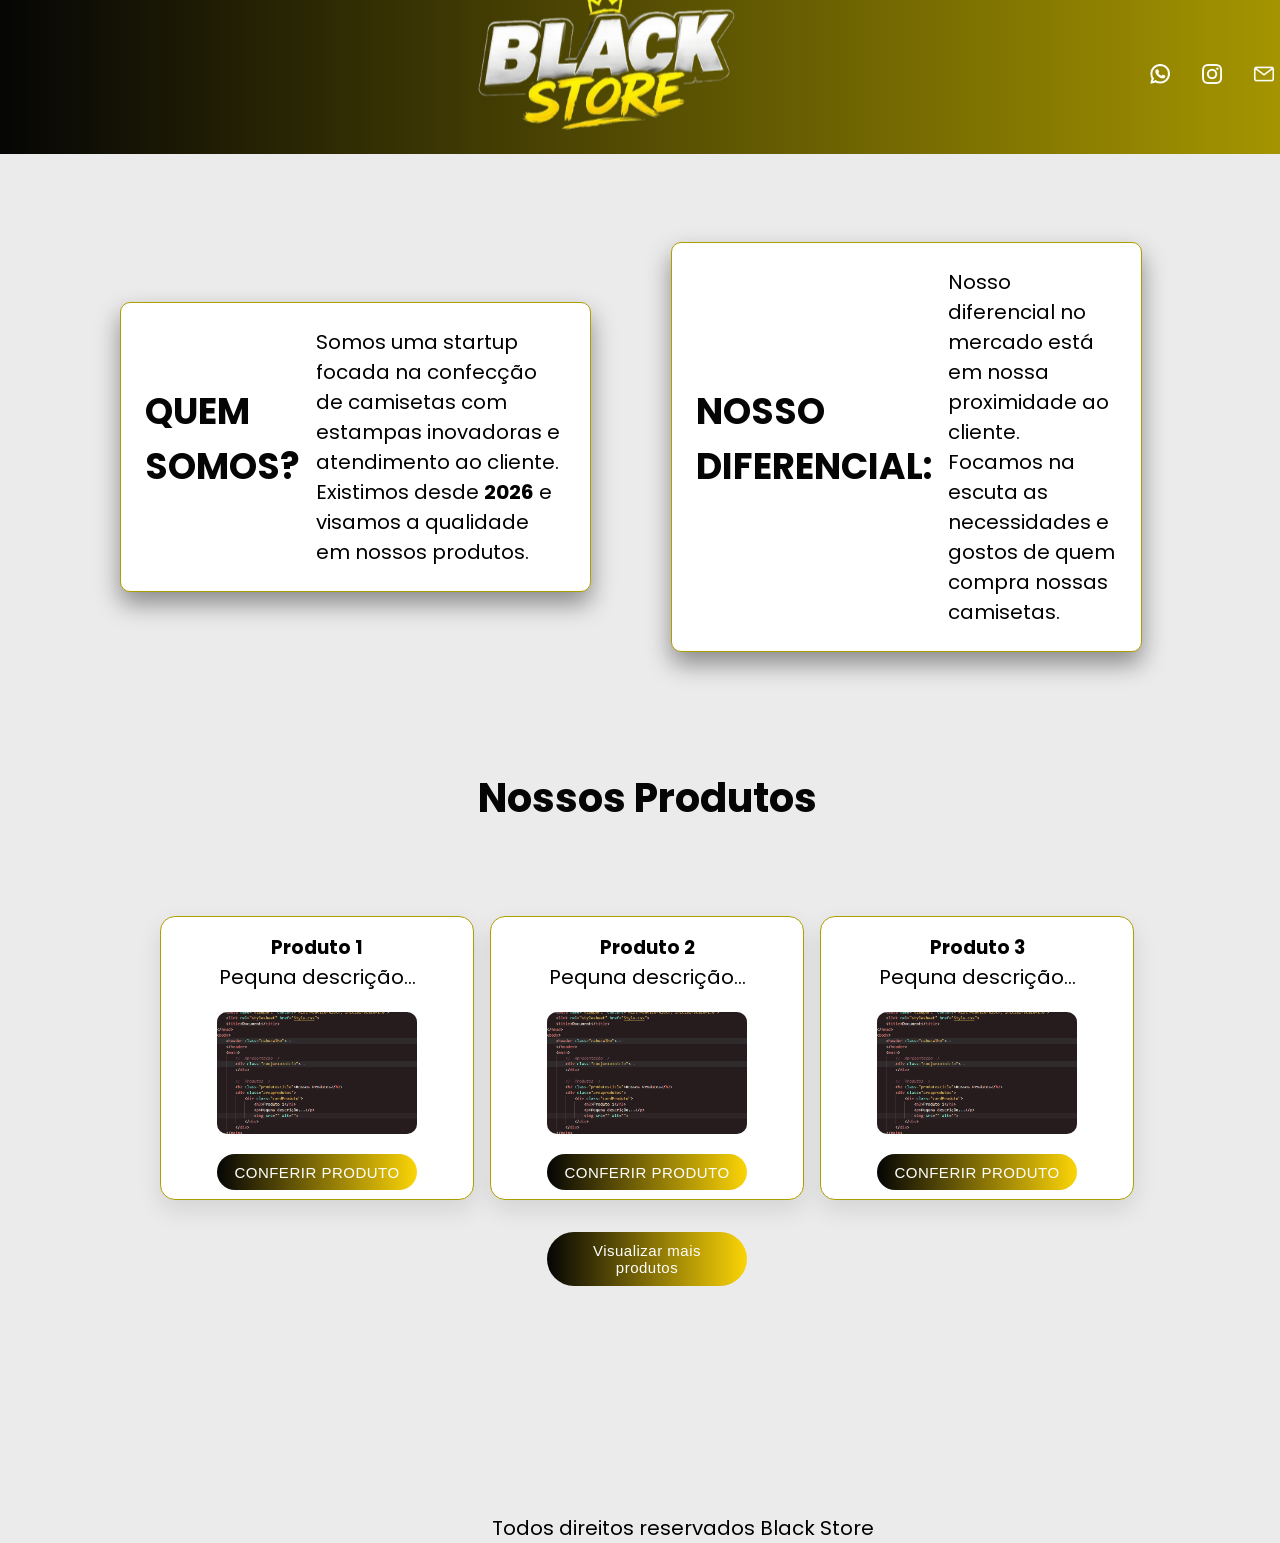
==== index.html @ c8abdf9a "Rename Index.html to index.html" ====
<!DOCTYPE html>
<html lang="pt-BR">
<head>
    <meta charset="UTF-8">
    <meta name="viewport" content="width=device-width, initial-scale=1.0">
    <link rel="stylesheet" href="Style.css">
    <link href="https://fonts.googleapis.com/css2?family=Poppins:wght@300;500;700&display=swap" rel="stylesheet">
    <title>ShirtStore</title>
</head>
<body>
    <header class="cabecalho">
        <img src="/img/icons/title.png" alt="" class="title">
        <div class="areacontatos" id="contatos">
            <a href="google.com" ><img src="/img/icons/whatsapp.png" alt="" class="contato"></a>
            <a href="google.com" ><img src="/img/icons/instagram.png" alt="" class="contato"></a>
            <a href="google.com" ><img src="/img/icons/e-mail.png" alt="" class="contato"></a>
            <img src="/img/icons/options.png" alt="" class="contato" id="buttonSidebar">
        </div>
    </header>
    <main class="main">
        <!--Apresentação-->
        <div class="conjuntoInicio" id="inicio">
            <div class="inicio">
                <h2>QUEM SOMOS?</h2>
                <p>Somos uma startup focada na confecção de camisetas com estampas inovadoras e atendimento ao cliente.<br>Existimos desde <strong>2026</strong> e visamos a qualidade em nossos produtos.</p>
            </div>
            <div class="inicio">
                <h2>NOSSO DIFERENCIAL:</h2>
                <p>Nosso diferencial no mercado está em nossa proximidade ao cliente.<br>Focamos na escuta as necessidades e gostos de quem compra nossas camisetas.</p>
            </div>
        </div>
        
        <!--Produtos-->
        <h2 class="produtostitle">Nossos Produtos</h2>
        <div class="areaprodutos" id="produtos">
            <div class="cardProduto">
                <h3>Produto 1</h3>
                <p>Pequna descrição...</p>
                <img src="/img/teste.png" alt="" class="imgProd">
                <button class="botaoproduto">CONFERIR PRODUTO</button>
            </div>
             <div class="cardProduto">
                <h3>Produto 2</h3>
                <p>Pequna descrição...</p>
                <img src="/img/teste.png" alt="" class="imgProd">
                <button class="botaoproduto">CONFERIR PRODUTO</button>
            </div>
             <div class="cardProduto">
                <h3>Produto 3</h3>
                <p>Pequna descrição...</p>
                <img src="/img/teste.png" alt="" class="imgProd">
                <button class="botaoproduto">CONFERIR PRODUTO</button>
            </div>
        </div>
        <a href="/products/seçãoProdutos.html"><button class="botaoview"> Visualizar mais produtos</button></a>
    </main>
    <div id="sidebar">

    </div>
    <footer class="footer" >
        <p>Todos direitos reservados Black Store</p>
    </footer>
    <script src="script.js"></script>
</body>
</html>
---- Style.css ----
:root{
    --color-primary: rgb(5, 5, 5) ;
    --color-degrade: #FBD407;
    --color-secundary: #af9e00;
    --color-background: rgb(235, 235, 235);
    --color-black: #000000;
    --color-white: rgb(255, 255, 255);
    --border-site: var(--color-secundary) 1px solid;

    
}

/*geral*/

*{
    margin: 0;
    padding: 0;
    transition: all 0.5s ease;
}

body{
    display: grid;
    grid-template-areas: 
        "header header"
        "main sidebar"
        "footer footer";
    grid-template-columns: 1fr minmax(200px, 250px);
    grid-template-rows: 10% 1fr auto;
    min-height: 100vh;
    
    
    background-color: var(--color-background);
    font-family: 'Poppins', sans-serif;
}


h2{
    font-size: 36px;
    font-weight: 700;
    margin-bottom: 1rem;
    color: var(--color-primary);
}

p{
    font-size: 20px;
    text-align: left;
    
}

img{
    border-radius: 10px;
}

section{
    margin-bottom: 4rem;
}

/*header*/
.cabecalho{
    grid-area: header;
    
    display: flex;
    flex-direction: row;
    align-items:center;
    justify-content: space-around; 
    
    
    box-sizing: border-box;
    background-image: linear-gradient(to right, var(--color-primary), var(--color-secundary));
    color: var(--color-white);
    
    /*Deixar menu fixo na liinha de cima*/
    position: sticky;
    z-index: 1000;
    width: 100%;
    top: 0;          
}
.title{
    width: auto;
    height: 350px;
    margin: 0 auto;
    display: block;
    align-self: center;
    transform: scale(1.3);
    transform-origin: left center;
}


.areacontatos{
    display: flex;
    flex-direction: row;
    
    justify-content:center;
    align-items: center;
    padding-right: 2rem;
    
    gap: 1rem;
}


.contato{
    width: 20px;
    height: 20px;
    
    color: var(--color-white);
    cursor: pointer;
    padding: 0.5rem;

}

.contato:hover{
    width: 30px;
    height: 30px;
}



/*main*/

/*inicio*/
.main{
    grid-area: main;
    
    display: flex;
    flex-direction: column;
    align-items: center;
    
    padding: 2rem 4rem;
    max-width: 1200px;
    width: 100%;
    margin: 0 auto;
}
.inicio{
    display: flex;
    flex-direction: row;
    align-items: center;
    justify-content: baseline;
    
    max-width: 500px;
    width: 100%;
    
    padding: 1.5rem;
    margin: 1.5rem;
    gap: 1rem;
    
    border: var(--border-site);
    border-radius: 10px;
    
    box-shadow: 0 12px 25px rgba(0, 0, 0, 0.411);
    background-color: var(--color-white);
    
}

.conjuntoInicio{
    
    display: flex;
    flex-direction: row;
    align-items: center;
    justify-content: space-evenly;
    
    padding: 2rem;
    margin-right: 2rem;
    gap: 2rem;
    
}

/*produtos*/
.produtostitle{
    font-size: 40px;
    color: var(--color-primary);
    
    text-align: center;
    margin-top: 20px;
    padding: 2.5rem;
}

.areaprodutos{
    display: flex;
    flex-direction: row;
    justify-content: space-around;
    align-items: center;
    
    padding: 2rem;
    gap: 1rem;
}

.cardProduto{
    display: flex;
    flex-direction: column;
    align-items: center;
    justify-content: top;
    
    border: var(--border-site);
    border-radius: 15px;
    background-color: var(--color-white);
    
    width: 280px;
    height: 250px;
    
    padding: 1rem;
    box-shadow: 0 10px 25px rgba(0, 0, 0, 0.1);
    
    transition: transform 0.3s ease;
;

}

.cardProduto:hover{
    transform: translateY(-8px);

}


.imgProd{
    width: 200px;
    height: 250px;
    margin: 20px;
}

.imgProd:hover{
    width: 220px;
    height: 270px;
    margin: 25px;
    image-rendering:optimizeQuality;
}

.botaoproduto{
    background-image: linear-gradient(to right, var(--color-primary), var(--color-degrade));
    color: var(--color-white);
    
    font-size: 15px;
    border-radius: 20px;
    border: none;
    width: 200px;
    
    padding: 0.6rem 1rem;
    font-weight: 500;
    letter-spacing: 0.5px;
    
    transition: all 0.3s ease;


}

.botaoproduto:hover{
    width: 230px;
    font-size: 17px;
    cursor: pointer;
    transform: scale(1.05);
}
.botaoview{
    background-image: linear-gradient(to right, var(--color-primary), var(--color-degrade));
    color: var(--color-white);
    font-size: 15px;
    border-radius: 40px;
    width: 200px;
    padding: 0.6rem 1rem;

    font-weight: 500;
    letter-spacing: 0.5px;
    transition: all 0.3s ease;

    border: none;
    align-self: auto;
}

.botaoview:hover{
    width: 250px;
    font-size: 17px;
    cursor: pointer;
    transform: scale(1.05);
}



/* sidebar*/
.sidebar{
    grid-area: sidebar;
    
    background: linear-gradient(to bottom, var(--color-secundary), var(--color-primary));
    
    display: flex;
    flex-direction: column;
    
    padding: 2rem 1rem;
    border-radius: 5px;
    
}


.navegacao{
    display: flex;
    flex-direction: row;
    align-items: center;
    justify-content: center;
    gap: 1rem;
}
.options, .optionMenu{
    display: flex;
    flex-direction: column;
    justify-content: space-between;
    align-items: center;

    color: var(--color-white);
    text-decoration: none;
    font-size: 16px;
    gap: 1rem;
    margin-top: 1rem;

}

.optionMenu:hover{
    font-size: 20px;
}


/*parte JS*/
.buttonlogin{
    width: 30px;
    height: 30px;
    border-color: var(--color-white);
    cursor: pointer;
}

.buttonlogin:hover{
    width: 40px;
    height: 40px;
}


/*footer*/
.footer{
    grid-area: footer;

    display: flex;
    flex-direction: column;
    align-items: center;
    justify-content: center;
    
    
    color: var(--color-black);
    font-size: 16px;
}
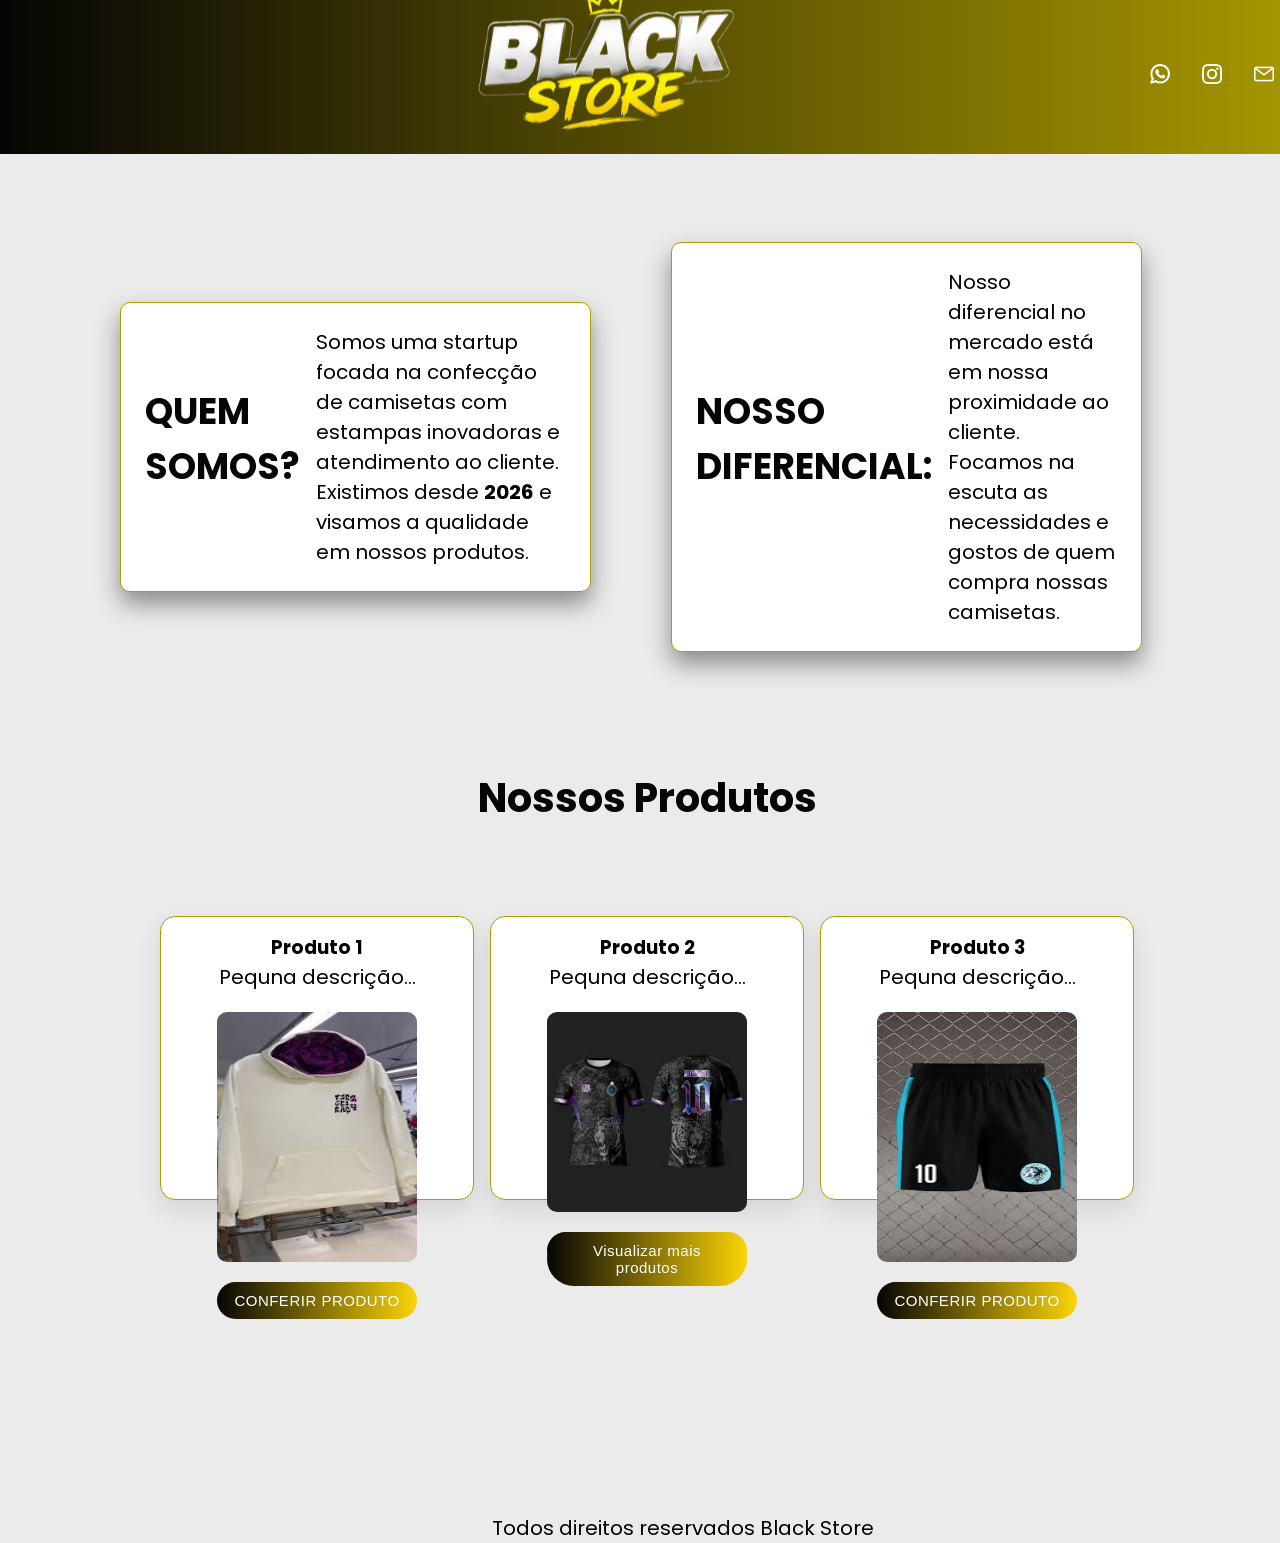
==== commit 641bfabe: "Início da aba de produtos" ====
--- a/index.html
+++ b/index.html
@@ -3,18 +3,18 @@
 <head>
     <meta charset="UTF-8">
     <meta name="viewport" content="width=device-width, initial-scale=1.0">
-    <link rel="stylesheet" href="Style.css">
+    <link rel="stylesheet" href="style.css">
     <link href="https://fonts.googleapis.com/css2?family=Poppins:wght@300;500;700&display=swap" rel="stylesheet">
-    <title>ShirtStore</title>
+    <title>Black Store</title>
 </head>
 <body>
     <header class="cabecalho">
-        <img src="/img/icons/title.png" alt="" class="title">
+        <img src="img/icons/title.png" alt="" class="title">
         <div class="areacontatos" id="contatos">
-            <a href="google.com" ><img src="/img/icons/whatsapp.png" alt="" class="contato"></a>
-            <a href="google.com" ><img src="/img/icons/instagram.png" alt="" class="contato"></a>
-            <a href="google.com" ><img src="/img/icons/e-mail.png" alt="" class="contato"></a>
-            <img src="/img/icons/options.png" alt="" class="contato" id="buttonSidebar">
+            <a href="google.com" ><img src="img/icons/whatsapp.png" alt="" class="contato"></a>
+            <a href="google.com" ><img src="img/icons/instagram.png" alt="" class="contato"></a>
+            <a href="google.com" ><img src="img/icons/e-mail.png" alt="" class="contato"></a>
+            <img src="img/icons/options.png" alt="" class="contato" id="buttonSidebar">
         </div>
     </header>
     <main class="main">
@@ -36,23 +36,23 @@
             <div class="cardProduto">
                 <h3>Produto 1</h3>
                 <p>Pequna descrição...</p>
-                <img src="/img/teste.png" alt="" class="imgProd">
+                <img src="img/roupas/moletom.jfif" alt="" class="imgProd">
                 <button class="botaoproduto">CONFERIR PRODUTO</button>
             </div>
              <div class="cardProduto">
                 <h3>Produto 2</h3>
                 <p>Pequna descrição...</p>
-                <img src="/img/teste.png" alt="" class="imgProd">
+                <img src="img/roupas/camiseta.jfif" alt="" class="imgProd">
                 <button class="botaoproduto">CONFERIR PRODUTO</button>
             </div>
              <div class="cardProduto">
                 <h3>Produto 3</h3>
                 <p>Pequna descrição...</p>
-                <img src="/img/teste.png" alt="" class="imgProd">
+                <img src="img/roupas/short.jfif" alt="" class="imgProd">
                 <button class="botaoproduto">CONFERIR PRODUTO</button>
             </div>
         </div>
-        <a href="/products/seçãoProdutos.html"><button class="botaoview"> Visualizar mais produtos</button></a>
+        <a href="products/seçãoProdutos.html"><button class="botaoview"> Visualizar mais produtos</button></a>
     </main>
     <div id="sidebar">
 
--- a/style.css
+++ b/style.css
@@ -0,0 +1,346 @@
+:root{
+    --color-primary: rgb(5, 5, 5) ;
+    --color-degrade: #FBD407;
+    --color-secundary: #af9e00;
+    --color-background: rgb(235, 235, 235);
+    --color-black: #000000;
+    --color-white: rgb(255, 255, 255);
+    --border-site: var(--color-secundary) 1px solid;
+
+    
+}
+
+/*geral*/
+
+*{
+    margin: 0;
+    padding: 0;
+    transition: all 0.5s ease;
+}
+
+body{
+    display: grid;
+    grid-template-areas: 
+        "header header"
+        "main sidebar"
+        "footer footer";
+    grid-template-columns: 1fr minmax(200px, 250px);
+    grid-template-rows: 10% 1fr auto;
+    min-height: 100vh;
+    
+    
+    background-color: var(--color-background);
+    font-family: 'Poppins', sans-serif;
+}
+
+
+h2{
+    font-size: 36px;
+    font-weight: 700;
+    margin-bottom: 1rem;
+    color: var(--color-primary);
+}
+
+p{
+    font-size: 20px;
+    text-align: left;
+    
+}
+
+img{
+    border-radius: 10px;
+}
+
+section{
+    margin-bottom: 4rem;
+}
+
+/*header*/
+.cabecalho{
+    grid-area: header;
+    
+    display: flex;
+    flex-direction: row;
+    align-items:center;
+    justify-content: space-around; 
+    
+    
+    box-sizing: border-box;
+    background-image: linear-gradient(to right, var(--color-primary), var(--color-secundary));
+    color: var(--color-white);
+    
+    /*Deixar menu fixo na liinha de cima*/
+    position: sticky;
+    z-index: 1000;
+    width: 100%;
+    top: 0;          
+}
+.title{
+    width: auto;
+    height: 350px;
+    margin: 0 auto;
+    display: block;
+    align-self: center;
+    transform: scale(1.3);
+    transform-origin: left center;
+}
+
+
+.areacontatos{
+    display: flex;
+    flex-direction: row;
+    
+    justify-content:center;
+    align-items: center;
+    padding-right: 2rem;
+    
+    gap: 1rem;
+}
+
+
+.contato{
+    width: 20px;
+    height: 20px;
+    
+    color: var(--color-white);
+    cursor: pointer;
+    padding: 0.5rem;
+
+}
+
+.contato:hover{
+    width: 30px;
+    height: 30px;
+}
+
+
+
+/*main*/
+
+/*inicio*/
+.main{
+    grid-area: main;
+    
+    display: flex;
+    flex-direction: column;
+    align-items: center;
+    
+    padding: 2rem 4rem;
+    max-width: 1200px;
+    width: 100%;
+    margin: 0 auto;
+}
+.inicio{
+    display: flex;
+    flex-direction: row;
+    align-items: center;
+    justify-content: baseline;
+    
+    max-width: 500px;
+    width: 100%;
+    
+    padding: 1.5rem;
+    margin: 1.5rem;
+    gap: 1rem;
+    
+    border: var(--border-site);
+    border-radius: 10px;
+    
+    box-shadow: 0 12px 25px rgba(0, 0, 0, 0.411);
+    background-color: var(--color-white);
+    
+}
+
+.conjuntoInicio{
+    
+    display: flex;
+    flex-direction: row;
+    align-items: center;
+    justify-content: space-evenly;
+    
+    padding: 2rem;
+    margin-right: 2rem;
+    gap: 2rem;
+    
+}
+
+/*produtos*/
+.produtostitle{
+    font-size: 40px;
+    color: var(--color-primary);
+    
+    text-align: center;
+    margin-top: 20px;
+    padding: 2.5rem;
+}
+
+.areaprodutos{
+    display: flex;
+    flex-direction: row;
+    justify-content: space-around;
+    align-items: center;
+    
+    padding: 2rem;
+    gap: 1rem;
+}
+
+.cardProduto{
+    display: flex;
+    flex-direction: column;
+    align-items: center;
+    justify-content: top;
+    
+    border: var(--border-site);
+    border-radius: 15px;
+    background-color: var(--color-white);
+    
+    width: 280px;
+    height: 250px;
+    
+    padding: 1rem;
+    box-shadow: 0 10px 25px rgba(0, 0, 0, 0.1);
+    
+    transition: transform 0.3s ease;
+;
+
+}
+
+.cardProduto:hover{
+    transform: translateY(-8px);
+
+}
+
+
+.imgProd{
+    width: 200px;
+    height: 250px;
+    margin: 20px;
+}
+
+.imgProd:hover{
+    width: 220px;
+    height: 270px;
+    margin: 25px;
+    image-rendering:optimizeQuality;
+}
+
+.botaoproduto{
+    background-image: linear-gradient(to right, var(--color-primary), var(--color-degrade));
+    color: var(--color-white);
+    
+    font-size: 15px;
+    border-radius: 20px;
+    border: none;
+    width: 200px;
+    
+    padding: 0.6rem 1rem;
+    font-weight: 500;
+    letter-spacing: 0.5px;
+    
+    transition: all 0.3s ease;
+
+
+}
+
+.botaoproduto:hover{
+    width: 230px;
+    font-size: 17px;
+    cursor: pointer;
+    transform: scale(1.05);
+}
+.botaoview{
+    background-image: linear-gradient(to right, var(--color-primary), var(--color-degrade));
+    color: var(--color-white);
+    font-size: 15px;
+    border-radius: 40px;
+    width: 200px;
+    padding: 0.6rem 1rem;
+
+    font-weight: 500;
+    letter-spacing: 0.5px;
+    transition: all 0.3s ease;
+
+    border: none;
+    align-self: auto;
+}
+
+.botaoview:hover{
+    width: 250px;
+    font-size: 17px;
+    cursor: pointer;
+    transform: scale(1.05);
+}
+
+
+
+/* sidebar*/
+.sidebar{
+    grid-area: sidebar;
+    
+    background: linear-gradient(to bottom, var(--color-secundary), var(--color-primary));
+    
+    display: flex;
+    flex-direction: column;
+    
+    padding: 2rem 1rem;
+    border-radius: 5px;
+    
+}
+
+
+.navegacao{
+    display: flex;
+    flex-direction: row;
+    align-items: center;
+    justify-content: center;
+    gap: 1rem;
+}
+.options, .optionMenu{
+    display: flex;
+    flex-direction: column;
+    justify-content: space-between;
+    align-items: center;
+
+    color: var(--color-white);
+    text-decoration: none;
+    font-size: 16px;
+    gap: 1rem;
+    margin-top: 1rem;
+
+}
+
+.optionMenu:hover{
+    font-size: 20px;
+}
+
+
+/*parte JS*/
+.buttonlogin{
+    width: 30px;
+    height: 30px;
+    border-color: var(--color-white);
+    cursor: pointer;
+}
+
+.buttonlogin:hover{
+    width: 40px;
+    height: 40px;
+}
+
+
+/*footer*/
+.footer{
+    grid-area: footer;
+
+    display: flex;
+    flex-direction: column;
+    align-items: center;
+    justify-content: center;
+    
+    
+    color: var(--color-black);
+    font-size: 16px;
+}
+
+
+
